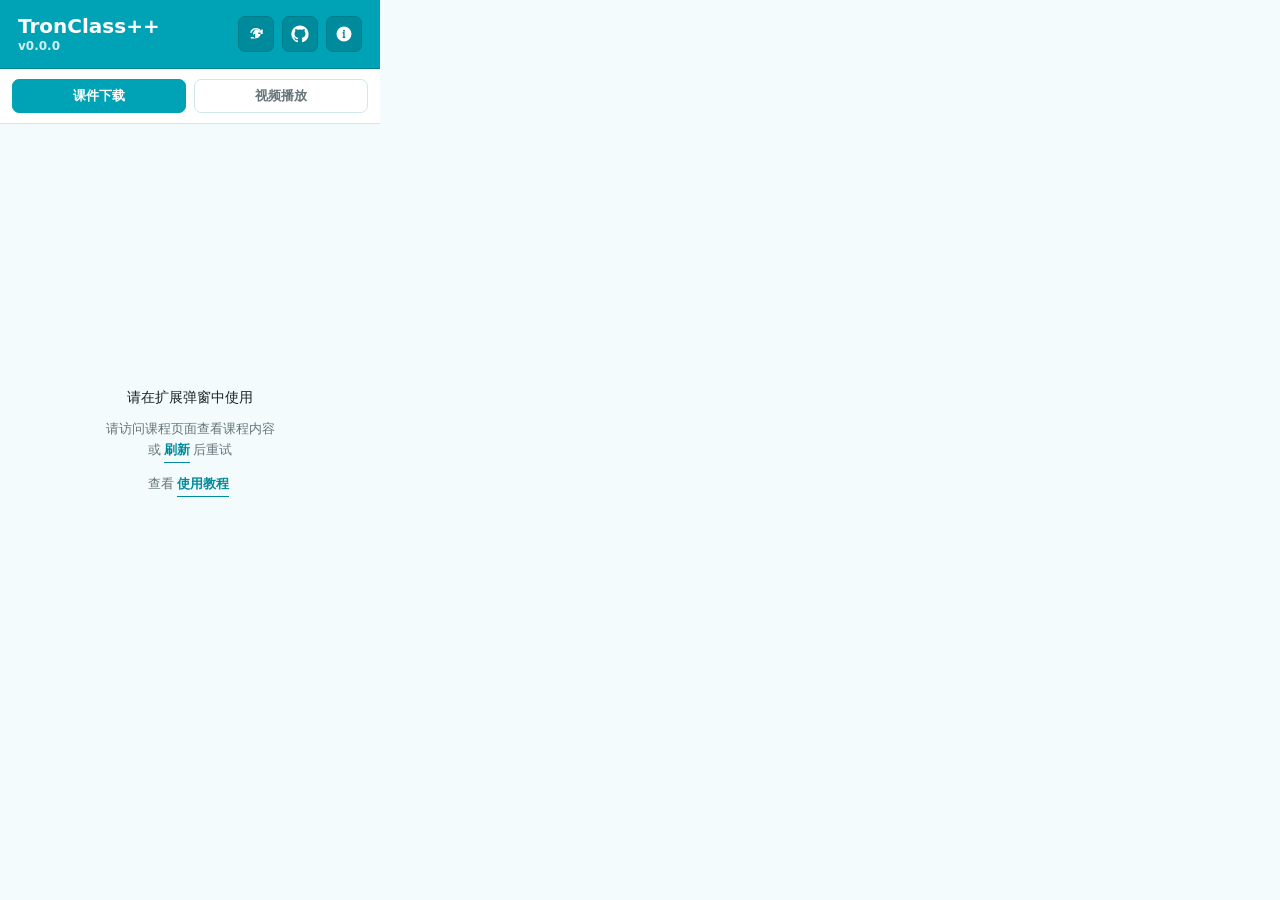
==== popup.html @ a701535e "Add video bridge functionality and styles for TronClass++ - Introduced `video-bridge.js` to manage v" ====
<!doctype html>
<html lang="zh-CN">
<head>
  <meta charset="utf-8" />
  <meta name="viewport" content="width=device-width, initial-scale=1" />
  <title>TronClass++</title>
  <link rel="stylesheet" href="popup.css" />
</head>
<body>
  <div class="container">
    <header>
      <div class="brand">
        <strong>TronClass++</strong>
        <span id="current-version" class="version-label">v--</span>
      </div>
      <div class="header-actions">
        <button id="check-update" class="icon-btn" type="button" title="检查更新" aria-label="检查更新">
          <svg class="icon-svg" viewBox="0 0 24 24" aria-hidden="true">
            <path fill="currentColor" d="M12 4a8 8 0 0 0-7.75 6.04l1.94.49A6 6 0 1 1 8.02 16H5v2h6v-6H9v2.47A6 6 0 0 1 12 6a5.97 5.97 0 0 1 5.65 4H15v2h6V6h-2v2.21A7.99 7.99 0 0 0 12 4Z"/>
          </svg>
        </button>
        <button id="github" class="icon-btn" type="button" title="GitHub" aria-label="GitHub">
          <svg class="icon-svg" viewBox="0 0 24 24" aria-hidden="true">
            <path fill="currentColor" d="M12 .5C5.65.5.5 5.66.5 12.02c0 5.09 3.29 9.4 7.86 10.92.58.11.79-.25.79-.56v-2.17c-3.2.7-3.88-1.37-3.88-1.37-.52-1.34-1.28-1.69-1.28-1.69-1.05-.72.08-.7.08-.7 1.16.08 1.78 1.2 1.78 1.2 1.03 1.78 2.7 1.26 3.36.96.1-.76.4-1.26.73-1.56-2.55-.29-5.23-1.29-5.23-5.72 0-1.26.44-2.28 1.17-3.09-.12-.29-.51-1.46.11-3.04 0 0 .96-.31 3.14 1.18a10.8 10.8 0 0 1 5.72 0c2.18-1.49 3.14-1.18 3.14-1.18.62 1.58.23 2.75.11 3.04.73.81 1.17 1.83 1.17 3.09 0 4.44-2.69 5.43-5.25 5.71.41.36.78 1.07.78 2.16v3.2c0 .31.21.68.8.56a11.53 11.53 0 0 0 7.85-10.92C23.5 5.66 18.35.5 12 .5Z"/>
          </svg>
        </button>
        <button id="about" class="icon-btn" type="button" title="关于" aria-label="About">
          <svg class="icon-svg" viewBox="0 0 24 24" aria-hidden="true">
            <path fill="currentColor" d="M12 2a10 10 0 1 0 10 10A10 10 0 0 0 12 2Zm0 4.2a1.4 1.4 0 1 1-1.4 1.4A1.4 1.4 0 0 1 12 6.2Zm1.8 11h-3.6v-1.8H11v-4.2h-.8V9.4h2.6v6h1V17.2Z"/>
          </svg>
        </button>
      </div>
    </header>

    <nav class="mode-tabs" aria-label="功能分类" role="tablist">
      <button id="tab-downloads" class="mode-tab active" type="button" data-view="downloads" aria-controls="view-downloads">课件下载</button>
      <button id="tab-video" class="mode-tab" type="button" data-view="video" aria-controls="view-video">视频播放</button>
    </nav>

    <div id="update-status" class="update-status" hidden>
      <span id="update-message"></span>
      <button id="open-release" class="update-link" type="button" hidden>查看</button>
    </div>

    <main class="views">
      <section id="view-downloads" class="view active" role="tabpanel" aria-labelledby="tab-downloads">
        <div id="dl-status" class="status">Loading...</div>
        <div id="dl-list"></div>
        <div id="empty-state" class="empty-state" style="display:none;">
          <p id="empty-message">未检测到可下载的文件</p>
          <p class="hint">请访问课程页面查看课程内容<br>或<a id="refresh-link" class="hint-link" href="#">刷新</a>后重试</p>
          <p class="hint">查看<a id="tutorial-link" class="hint-link" href="#">使用教程</a></p>
        </div>
      </section>

      <section id="view-video" class="view" role="tabpanel" aria-labelledby="tab-video">
        <div id="video-status" class="status">Loading...</div>
        <div id="video-panel" class="video-panel">
          <div class="setting-row">
            <div class="setting-copy">
              <div class="setting-title">自动播放视频</div>
              <div id="anti-pause-state" class="setting-state">已关闭</div>
            </div>
            <label class="switch">
              <input id="anti-pause-toggle" type="checkbox" />
              <span></span>
            </label>
          </div>

          <div class="setting-row">
            <div class="setting-copy">
              <div class="setting-title">播放完成后跳转下一项</div>
              <div id="auto-navigate-state" class="setting-state">已关闭</div>
            </div>
            <label class="switch">
              <input id="auto-navigate-toggle" type="checkbox" />
              <span></span>
            </label>
          </div>

          <button id="video-refresh" class="btn btn-secondary" type="button">刷新状态</button>
        </div>
        <div id="video-empty-state" class="empty-state" style="display:none;">
          <p id="video-empty-message">当前页面无可用视频功能</p>
        </div>
      </section>
    </main>

    <div class="footer" id="footer">
      <button id="dl-all" class="btn btn-primary" style="display:none;">下载全部</button>
    </div>
  </div>

  <script src="popup.js"></script>
</body>
</html>
---- popup.css ----
* {
  margin: 0;
  padding: 0;
  box-sizing: border-box;
}

:root {
  --bg: #f4fbfc;
  --panel: #ffffff;
  --panel-alt: #ecfafc;
  --text: #172326;
  --muted: #66757a;
  --line: #cfe8ec;
  --primary: #00a3b5;
  --primary-hover: #008b9c;
  --primary-soft: #ddf8fb;
  --danger-soft: #fff1ed;
  --danger: #c6533b;
  --success: #2f7d59;
  --disabled: #b7c2c5;
  --ease: cubic-bezier(0.2, 0.8, 0.2, 1);
}

body {
  width: 380px;
  min-height: 500px;
  max-height: 760px;
  margin: 0;
  overflow: hidden;
  color: var(--text);
  background: var(--bg);
  font-family: "Segoe UI", "Microsoft YaHei UI", "Microsoft YaHei", system-ui, sans-serif;
  letter-spacing: 0;
  text-rendering: optimizeLegibility;
}

.container {
  display: flex;
  flex-direction: column;
  height: 100vh;
  min-height: 500px;
  max-height: 760px;
  overflow: hidden;
  background: var(--bg);
}

header {
  display: flex;
  align-items: center;
  justify-content: space-between;
  flex-shrink: 0;
  padding: 16px 18px;
  color: #ffffff;
  background: var(--primary);
  border-bottom: 1px solid #008293;
}

header strong {
  font-size: 20px;
  font-weight: 750;
  line-height: 1;
}

.brand {
  display: flex;
  min-width: 0;
  flex-direction: column;
  gap: 4px;
}

.version-label {
  color: rgba(255, 255, 255, 0.82);
  font-size: 12px;
  font-weight: 650;
  line-height: 1;
}

.header-actions {
  display: flex;
  gap: 8px;
}

.mode-tabs {
  display: grid;
  grid-template-columns: 1fr 1fr;
  flex-shrink: 0;
  gap: 8px;
  padding: 10px 12px;
  background: var(--panel);
  border-bottom: 1px solid var(--line);
}

.mode-tab {
  min-width: 0;
  height: 34px;
  padding: 0 10px;
  color: var(--muted);
  background: var(--panel);
  border: 1px solid var(--line);
  border-radius: 7px;
  font-size: 13px;
  font-weight: 650;
  line-height: 32px;
}

.mode-tab:hover {
  color: var(--primary-hover);
  background: var(--primary-soft);
}

.mode-tab.active {
  color: #ffffff;
  background: var(--primary);
  border-color: var(--primary);
}

.update-status {
  display: flex;
  align-items: center;
  justify-content: space-between;
  flex-shrink: 0;
  gap: 10px;
  min-height: 38px;
  padding: 8px 12px;
  color: var(--muted);
  background: var(--panel);
  border-bottom: 1px solid var(--line);
  font-size: 12px;
  font-weight: 650;
  line-height: 1.35;
}

.update-status[hidden] {
  display: none;
}

.update-status.success {
  color: var(--success);
  background: #f2fbf6;
}

.update-status.notice {
  color: var(--primary-hover);
  background: var(--primary-soft);
}

.update-status.error {
  color: var(--danger);
  background: var(--danger-soft);
}

.update-link {
  flex-shrink: 0;
  min-width: 50px;
  height: 26px;
  padding: 0 10px;
  color: #ffffff;
  background: var(--primary);
  border-radius: 7px;
  font-size: 12px;
  font-weight: 700;
}

.update-link:hover {
  background: var(--primary-hover);
}

.status {
  flex-shrink: 0;
  margin: 12px 12px 0;
  padding: 9px 12px;
  color: var(--muted);
  background: var(--panel);
  border: 1px solid var(--line);
  border-radius: 7px;
  font-size: 12px;
  font-weight: 600;
  text-align: center;
}

.status.error {
  color: var(--danger);
  background: var(--danger-soft);
  border-color: #f0c9bd;
}

.status.success {
  color: #ffffff;
  background: var(--success);
  border-color: var(--success);
}

.views {
  position: relative;
  flex: 1;
  min-height: 0;
  overflow: hidden;
  background: var(--bg);
}

.view {
  position: absolute;
  inset: 0;
  display: flex;
  flex-direction: column;
  min-height: 0;
  overflow: hidden;
  opacity: 0;
  pointer-events: none;
  transform: translateY(4px);
  transition:
    opacity 120ms var(--ease),
    transform 120ms var(--ease);
}

.view.active {
  opacity: 1;
  pointer-events: auto;
  transform: translateY(0);
}

#dl-list,
.video-panel {
  flex: 1;
  min-height: 0;
  overflow-y: auto;
  overflow-x: hidden;
  padding: 12px;
  background: var(--bg);
  scrollbar-gutter: stable;
  contain: content;
}

.video-panel {
  display: flex;
  flex-direction: column;
  gap: 10px;
}

.file-item,
.setting-row {
  display: flex;
  align-items: center;
  justify-content: space-between;
  gap: 12px;
  margin-bottom: 10px;
  padding: 13px 12px;
  background: var(--panel);
  border: 1px solid var(--line);
  border-radius: 7px;
  transition:
    border-color 120ms ease,
    background-color 120ms ease;
}

.file-item:hover,
.setting-row:hover {
  background: var(--panel-alt);
  border-color: #9bdde6;
}

.setting-copy,
.file-info {
  min-width: 0;
  display: flex;
  flex: 1;
  flex-direction: column;
  gap: 4px;
}

.setting-title,
.file-name {
  overflow: hidden;
  color: var(--text);
  font-size: 14px;
  font-weight: 650;
  line-height: 1.35;
  text-overflow: ellipsis;
  white-space: nowrap;
}

.setting-state,
.file-size {
  color: var(--muted);
  font-size: 12px;
  line-height: 1.3;
}

.switch {
  position: relative;
  display: inline-block;
  width: 46px;
  height: 26px;
  flex-shrink: 0;
}

.switch input {
  width: 0;
  height: 0;
  opacity: 0;
}

.switch span {
  position: absolute;
  inset: 0;
  cursor: pointer;
  background: var(--disabled);
  border-radius: 999px;
  transition: background-color 120ms ease;
}

.switch span::before {
  content: "";
  position: absolute;
  top: 3px;
  left: 3px;
  width: 20px;
  height: 20px;
  background: #ffffff;
  border-radius: 50%;
  transition: transform 140ms var(--ease);
}

.switch input:checked + span {
  background: var(--primary);
}

.switch input:checked + span::before {
  transform: translateX(20px);
}

.switch input:disabled + span {
  cursor: default;
  opacity: 0.55;
}

button {
  font-family: inherit;
  border: none;
  cursor: pointer;
  transition:
    background-color 120ms ease,
    border-color 120ms ease,
    color 120ms ease,
    transform 100ms var(--ease);
}

button:focus-visible,
.hint-link:focus-visible,
.switch input:focus-visible + span {
  outline: 2px solid var(--primary);
  outline-offset: 2px;
}

button.primary {
  flex-shrink: 0;
  min-width: 58px;
  height: 32px;
  padding: 0 13px;
  color: #ffffff;
  background: var(--primary);
  border-radius: 7px;
  font-size: 13px;
  font-weight: 700;
}

button.primary:hover {
  background: var(--primary-hover);
}

button.primary:active {
  transform: scale(0.98);
}

button.icon-btn {
  display: flex;
  align-items: center;
  justify-content: center;
  width: 36px;
  height: 36px;
  padding: 0;
  color: #ffffff;
  background: var(--primary-hover);
  border: 1px solid #007d8c;
  border-radius: 7px;
}

button.icon-btn:hover {
  background: #007d8c;
}

button.icon-btn:active {
  transform: scale(0.96);
}

.icon-svg {
  display: block;
  width: 18px;
  height: 18px;
}

.footer {
  flex-shrink: 0;
  padding: 12px;
  background: var(--panel);
  border-top: 1px solid var(--line);
}

.empty-state {
  display: flex;
  flex: 1;
  flex-direction: column;
  align-items: center;
  justify-content: center;
  min-height: 0;
  padding: 28px;
  color: var(--text);
  text-align: center;
}

.empty-state p {
  max-width: 260px;
  margin: 5px 0;
  font-size: 14px;
  line-height: 1.55;
}

.empty-state .hint {
  color: var(--muted);
  font-size: 13px;
}

.hint-link {
  display: inline-flex;
  align-items: center;
  min-height: 24px;
  margin: 0 3px;
  color: var(--primary-hover);
  font-size: 13px;
  font-weight: 650;
  text-decoration: none;
  border-bottom: 1px solid var(--primary-hover);
  cursor: pointer;
  transition: color 120ms ease;
}

.hint-link:hover {
  color: var(--primary);
}

.btn {
  width: 100%;
  height: 42px;
  padding: 0 14px;
  border-radius: 7px;
  font-size: 14px;
  font-weight: 700;
}

.btn-primary {
  color: #ffffff;
  background: var(--primary);
}

.btn-primary:hover {
  background: var(--primary-hover);
}

.btn-primary:active {
  transform: scale(0.99);
}

.btn-secondary {
  color: var(--primary-hover);
  background: var(--panel);
  border: 1px solid var(--primary);
}

.btn-secondary:hover {
  background: var(--primary-soft);
}

.btn:disabled,
button:disabled {
  cursor: default;
  opacity: 0.58;
  transform: none;
}

#dl-list::-webkit-scrollbar,
.video-panel::-webkit-scrollbar {
  width: 8px;
}

#dl-list::-webkit-scrollbar-track,
.video-panel::-webkit-scrollbar-track {
  background: var(--bg);
}

#dl-list::-webkit-scrollbar-thumb,
.video-panel::-webkit-scrollbar-thumb {
  background: #9fcdd4;
  border: 2px solid var(--bg);
  border-radius: 999px;
}

#dl-list::-webkit-scrollbar-thumb:hover,
.video-panel::-webkit-scrollbar-thumb:hover {
  background: #73bdc8;
}

@media (prefers-reduced-motion: reduce) {
  *,
  *::before,
  *::after {
    transition-duration: 0.01ms !important;
    animation-duration: 0.01ms !important;
  }
}
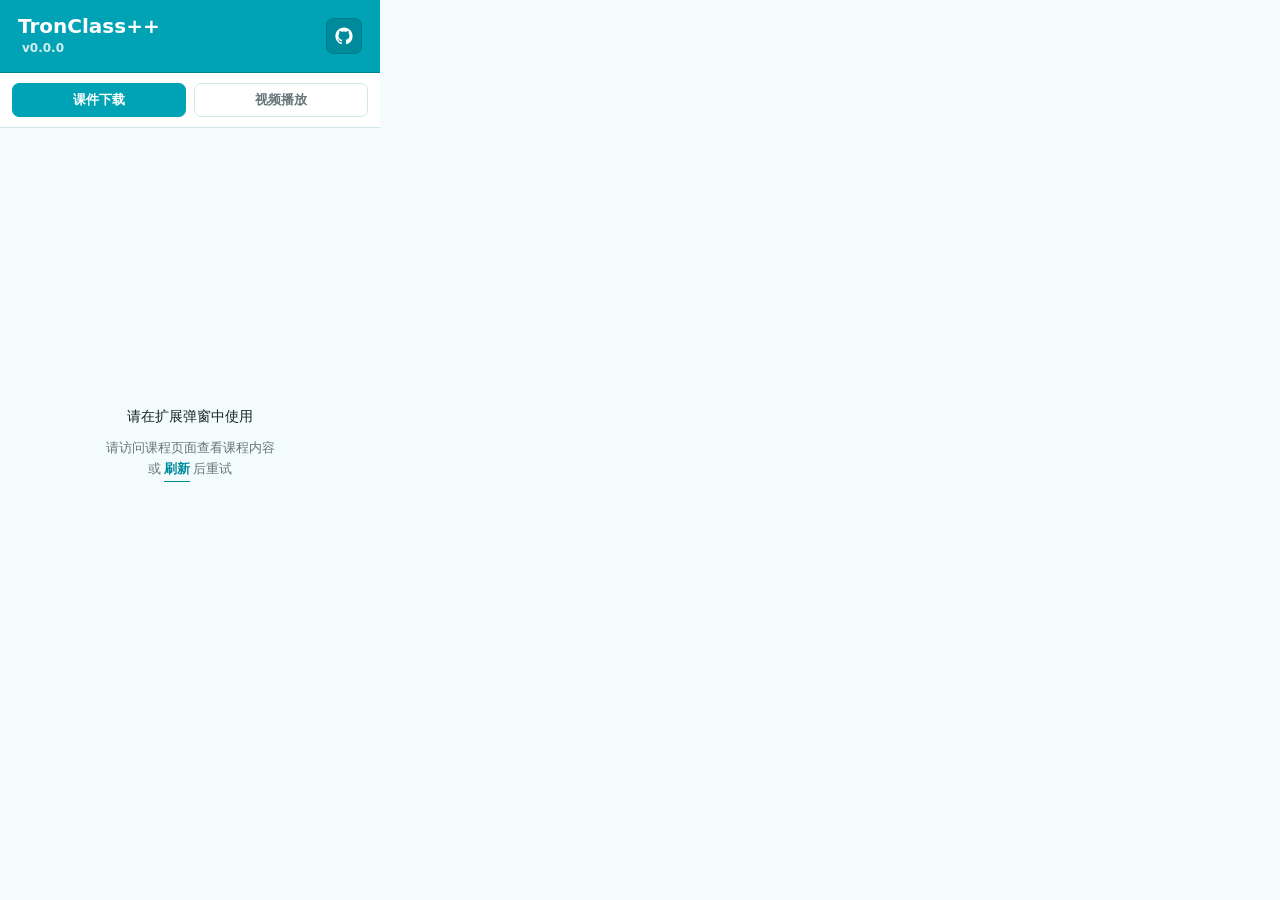
==== commit 77b3e41e: "feat: Update TronClass++ extension with new features and improvements - Translated product descripti" ====
--- a/popup.html
+++ b/popup.html
@@ -11,22 +11,12 @@
     <header>
       <div class="brand">
         <strong>TronClass++</strong>
-        <span id="current-version" class="version-label">v--</span>
+        <button id="current-version" class="version-label" type="button" title="检查更新" aria-label="检查更新">v--</button>
       </div>
       <div class="header-actions">
-        <button id="check-update" class="icon-btn" type="button" title="检查更新" aria-label="检查更新">
-          <svg class="icon-svg" viewBox="0 0 24 24" aria-hidden="true">
-            <path fill="currentColor" d="M12 4a8 8 0 0 0-7.75 6.04l1.94.49A6 6 0 1 1 8.02 16H5v2h6v-6H9v2.47A6 6 0 0 1 12 6a5.97 5.97 0 0 1 5.65 4H15v2h6V6h-2v2.21A7.99 7.99 0 0 0 12 4Z"/>
-          </svg>
-        </button>
         <button id="github" class="icon-btn" type="button" title="GitHub" aria-label="GitHub">
           <svg class="icon-svg" viewBox="0 0 24 24" aria-hidden="true">
             <path fill="currentColor" d="M12 .5C5.65.5.5 5.66.5 12.02c0 5.09 3.29 9.4 7.86 10.92.58.11.79-.25.79-.56v-2.17c-3.2.7-3.88-1.37-3.88-1.37-.52-1.34-1.28-1.69-1.28-1.69-1.05-.72.08-.7.08-.7 1.16.08 1.78 1.2 1.78 1.2 1.03 1.78 2.7 1.26 3.36.96.1-.76.4-1.26.73-1.56-2.55-.29-5.23-1.29-5.23-5.72 0-1.26.44-2.28 1.17-3.09-.12-.29-.51-1.46.11-3.04 0 0 .96-.31 3.14 1.18a10.8 10.8 0 0 1 5.72 0c2.18-1.49 3.14-1.18 3.14-1.18.62 1.58.23 2.75.11 3.04.73.81 1.17 1.83 1.17 3.09 0 4.44-2.69 5.43-5.25 5.71.41.36.78 1.07.78 2.16v3.2c0 .31.21.68.8.56a11.53 11.53 0 0 0 7.85-10.92C23.5 5.66 18.35.5 12 .5Z"/>
-          </svg>
-        </button>
-        <button id="about" class="icon-btn" type="button" title="关于" aria-label="About">
-          <svg class="icon-svg" viewBox="0 0 24 24" aria-hidden="true">
-            <path fill="currentColor" d="M12 2a10 10 0 1 0 10 10A10 10 0 0 0 12 2Zm0 4.2a1.4 1.4 0 1 1-1.4 1.4A1.4 1.4 0 0 1 12 6.2Zm1.8 11h-3.6v-1.8H11v-4.2h-.8V9.4h2.6v6h1V17.2Z"/>
           </svg>
         </button>
       </div>
@@ -49,7 +39,6 @@
         <div id="empty-state" class="empty-state" style="display:none;">
           <p id="empty-message">未检测到可下载的文件</p>
           <p class="hint">请访问课程页面查看课程内容<br>或<a id="refresh-link" class="hint-link" href="#">刷新</a>后重试</p>
-          <p class="hint">查看<a id="tutorial-link" class="hint-link" href="#">使用教程</a></p>
         </div>
       </section>
 
--- a/popup.css
+++ b/popup.css
@@ -69,10 +69,23 @@
 }
 
 .version-label {
+  width: fit-content;
+  padding: 2px 4px;
   color: rgba(255, 255, 255, 0.82);
+  background: transparent;
+  border-radius: 4px;
   font-size: 12px;
   font-weight: 650;
   line-height: 1;
+}
+
+.version-label:hover {
+  color: #ffffff;
+  background: rgba(255, 255, 255, 0.14);
+}
+
+.version-label:focus-visible {
+  outline-color: rgba(255, 255, 255, 0.9);
 }
 
 .header-actions {
